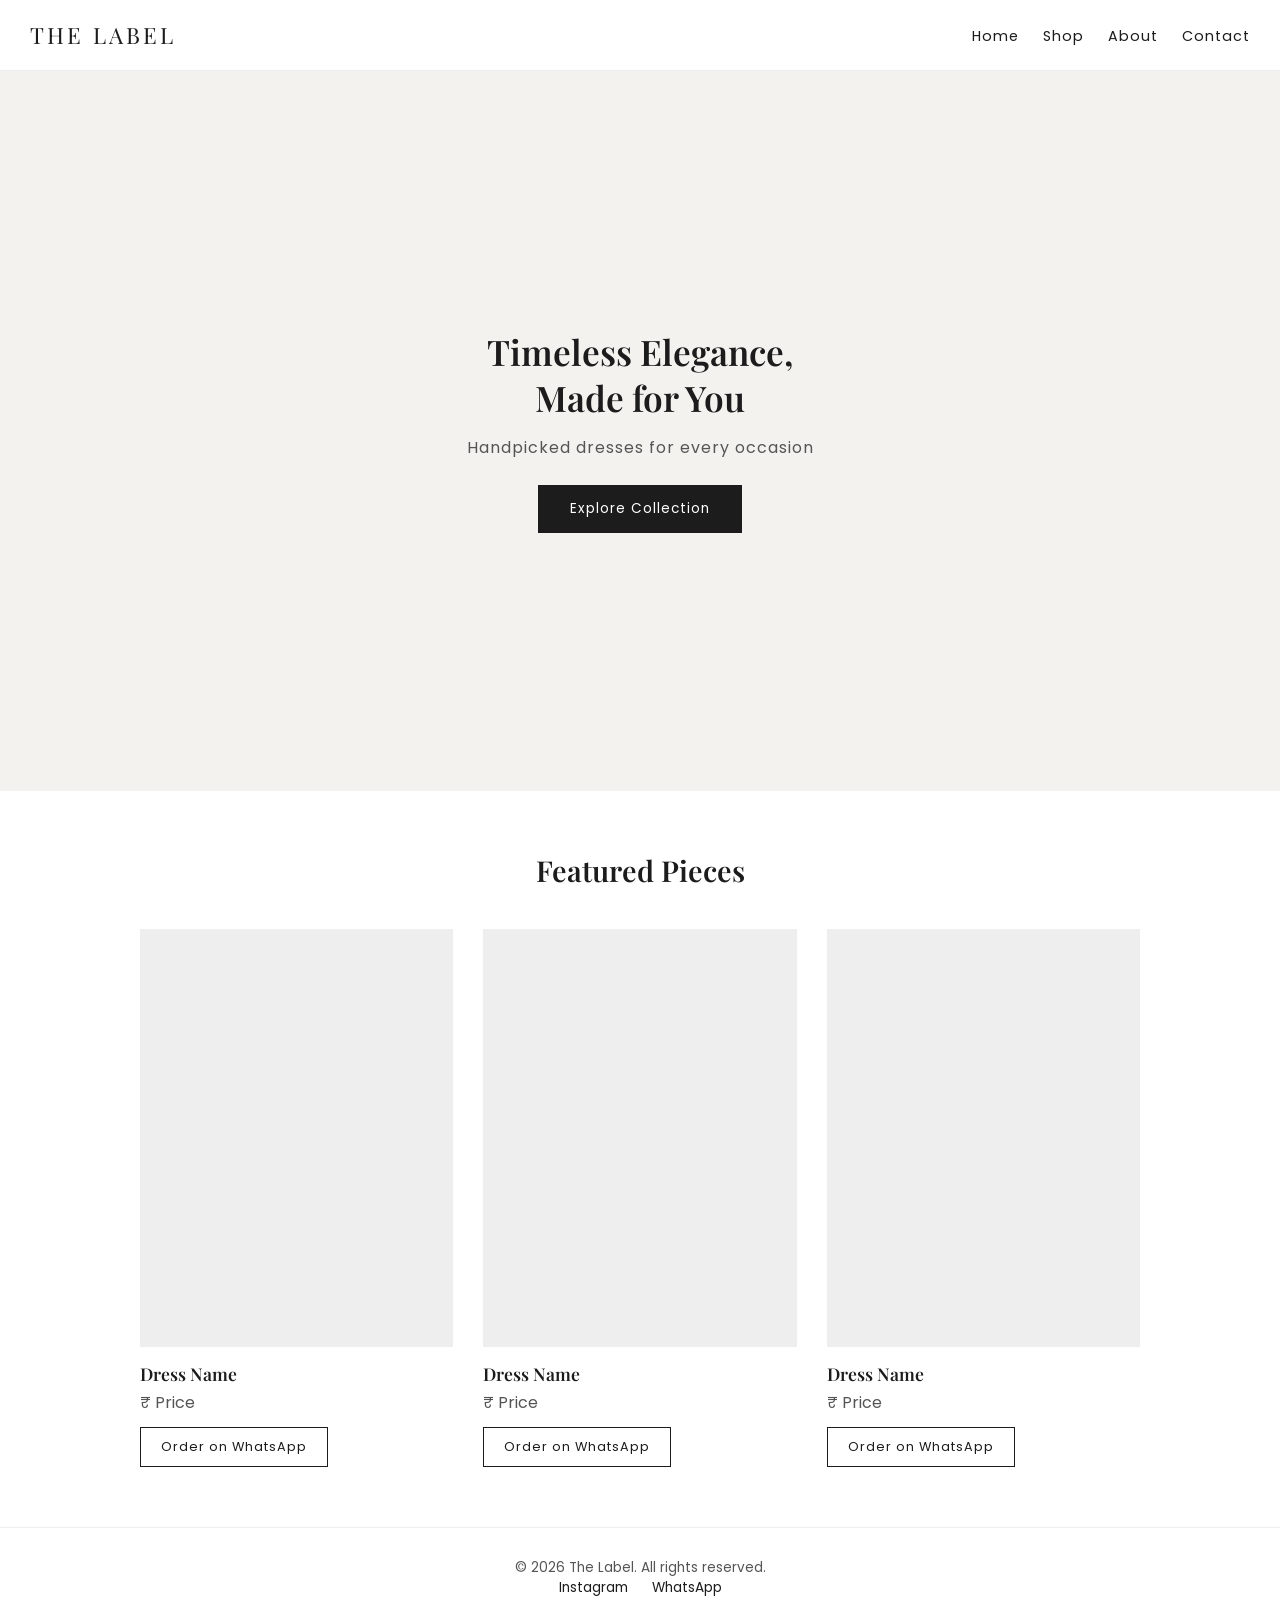
==== index.html @ 202c6c20 "update index.html" ====
<!DOCTYPE html>
<html lang="en">
<head>
<meta charset="UTF-8">
<meta name="viewport" content="width=device-width, initial-scale=1.0">
<title>The Label | Couture Dresses</title>
<link href="https://fonts.googleapis.com/css2?family=Playfair+Display:wght@400;600&family=Poppins:wght@300;400;500&display=swap" rel="stylesheet">
<link rel="stylesheet" href="style.css">
</head>
<body>

  <header class="navbar">
    <div class="logo">THE LABEL</div>
    <nav>
      <a href="index.html">Home</a>
      <a href="shop.html">Shop</a>
      <a href="about.html">About</a>
      <a href="contact.html">Contact</a>
    </nav>
  </header>

  <section class="hero">
    <div class="hero-text">
      <h1>Timeless Elegance,<br>Made for You</h1>
      <p>Handpicked dresses for every occasion</p>
      <a href="shop.html" class="btn">Explore Collection</a>
    </div>
  </section>

  <section class="featured">
    <h2>Featured Pieces</h2>
    <div class="grid">

      <div class="card">
        <div class="img-placeholder"></div>
        <h3>Dress Name</h3>
        <p>₹ Price</p>
        <a href="https://wa.me/91XXXXXXXXXX?text=Hi!%20I'm%20interested%20in%20[Dress%20Name]" class="order-btn">Order on WhatsApp</a>
      </div>

      <div class="card">
        <div class="img-placeholder"></div>
        <h3>Dress Name</h3>
        <p>₹ Price</p>
        <a href="https://wa.me/91XXXXXXXXXX?text=Hi!%20I'm%20interested%20in%20[Dress%20Name]" class="order-btn">Order on WhatsApp</a>
      </div>

      <div class="card">
        <div class="img-placeholder"></div>
        <h3>Dress Name</h3>
        <p>₹ Price</p>
        <a href="https://wa.me/91XXXXXXXXXX?text=Hi!%20I'm%20interested%20in%20[Dress%20Name]" class="order-btn">Order on WhatsApp</a>
      </div>

    </div>
  </section>

  <footer>
    <p>&copy; 2026 The Label. All rights reserved.</p>
    <div class="socials">
      <a href="#">Instagram</a>
      <a href="#">WhatsApp</a>
    </div>
  </footer>

</body>
</html>
---- style.css ----
* {
  margin: 0;
  padding: 0;
  box-sizing: border-box;
}

body {
  font-family: 'Poppins', sans-serif;
  color: #1c1c1c;
  background: #ffffff;
}

h1, h2, h3 {
  font-family: 'Playfair Display', serif;
  font-weight: 600;
}

/* Navbar */
.navbar {
  display: flex;
  justify-content: space-between;
  align-items: center;
  padding: 20px 30px;
  border-bottom: 1px solid #eee;
}

.logo {
  font-family: 'Playfair Display', serif;
  font-size: 1.4rem;
  letter-spacing: 3px;
}

.navbar nav a {
  margin-left: 20px;
  text-decoration: none;
  color: #1c1c1c;
  font-size: 0.9rem;
  letter-spacing: 1px;
}

/* Hero */
.hero {
  height: 80vh;
  background: #f4f2ef;
  display: flex;
  align-items: center;
  justify-content: center;
  text-align: center;
  padding: 20px;
}

.hero-text h1 {
  font-size: 2.2rem;
  line-height: 1.3;
  margin-bottom: 15px;
}

.hero-text p {
  font-size: 1rem;
  color: #555;
  margin-bottom: 25px;
  letter-spacing: 1px;
}

.btn {
  display: inline-block;
  padding: 14px 32px;
  background: #1c1c1c;
  color: #fff;
  text-decoration: none;
  letter-spacing: 1px;
  font-size: 0.85rem;
  transition: 0.3s;
}

.btn:hover {
  background: #444;
}

/* Featured */
.featured {
  padding: 60px 20px;
  text-align: center;
}

.featured h2 {
  font-size: 1.8rem;
  margin-bottom: 40px;
}

.grid {
  display: grid;
  grid-template-columns: 1fr;
  gap: 30px;
  max-width: 1000px;
  margin: 0 auto;
}

@media (min-width: 700px) {
  .grid {
    grid-template-columns: repeat(3, 1fr);
  }
}

.card {
  text-align: left;
}

.img-placeholder {
  width: 100%;
  aspect-ratio: 3/4;
  background: #eee;
  margin-bottom: 15px;
}

.card h3 {
  font-size: 1.1rem;
  margin-bottom: 5px;
}

.card p {
  color: #555;
  margin-bottom: 12px;
}

.order-btn {
  display: inline-block;
  padding: 10px 20px;
  border: 1px solid #1c1c1c;
  color: #1c1c1c;
  text-decoration: none;
  font-size: 0.8rem;
  letter-spacing: 1px;
  transition: 0.3s;
}

.order-btn:hover {
  background: #1c1c1c;
  color: #fff;
}

/* Footer */
footer {
  padding: 30px 20px;
  text-align: center;
  border-top: 1px solid #eee;
  font-size: 0.85rem;
  color: #555;
}

.socials a {
  margin: 0 10px;
  color: #1c1c1c;
  text-decoration: none;
}
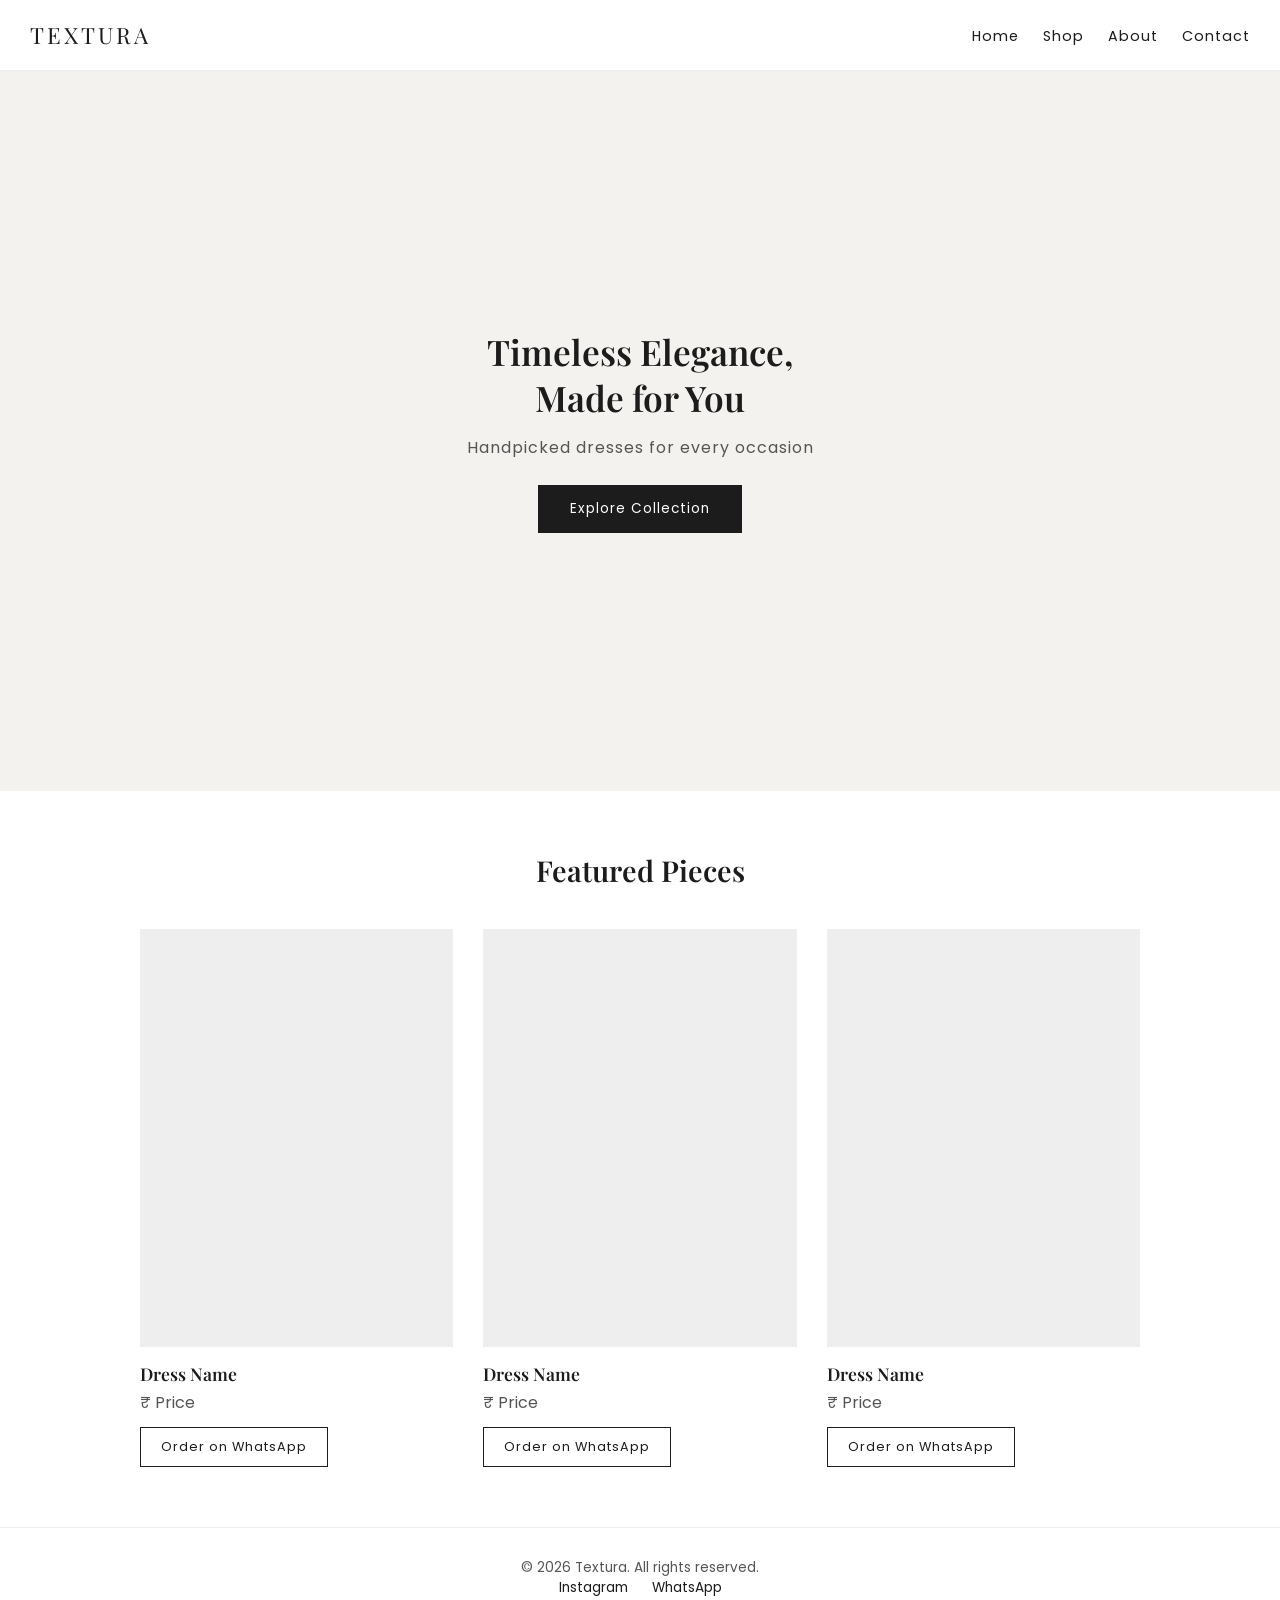
==== commit 210aef6c: "update index.html" ====
--- a/index.html
+++ b/index.html
@@ -3,14 +3,14 @@
 <head>
 <meta charset="UTF-8">
 <meta name="viewport" content="width=device-width, initial-scale=1.0">
-<title>The Label | Couture Dresses</title>
+<title>Textura | Couture Dresses</title>
 <link href="https://fonts.googleapis.com/css2?family=Playfair+Display:wght@400;600&family=Poppins:wght@300;400;500&display=swap" rel="stylesheet">
 <link rel="stylesheet" href="style.css">
 </head>
 <body>
 
   <header class="navbar">
-    <div class="logo">THE LABEL</div>
+    <div class="logo">TEXTURA</div>
     <nav>
       <a href="index.html">Home</a>
       <a href="shop.html">Shop</a>
@@ -56,7 +56,7 @@
   </section>
 
   <footer>
-    <p>&copy; 2026 The Label. All rights reserved.</p>
+    <p>&copy; 2026 Textura. All rights reserved.</p>
     <div class="socials">
       <a href="#">Instagram</a>
       <a href="#">WhatsApp</a>
--- a/style.css
+++ b/style.css
@@ -138,6 +138,194 @@
   background: #1c1c1c;
   color: #fff;
 }
+* {
+  margin: 0;
+  padding: 0;
+  box-sizing: border-box;
+}
+
+body {
+  font-family: 'Poppins', sans-serif;
+  color: #1c1c1c;
+  background: #ffffff;
+}
+
+h1, h2, h3 {
+  font-family: 'Playfair Display', serif;
+  font-weight: 600;
+}
+
+/* Navbar */
+.navbar {
+  display: flex;
+  justify-content: space-between;
+  align-items: center;
+  padding: 20px 30px;
+  border-bottom: 1px solid #eee;
+}
+
+.logo {
+  font-family: 'Playfair Display', serif;
+  font-size: 1.4rem;
+  letter-spacing: 3px;
+}
+
+.navbar nav a {
+  margin-left: 20px;
+  text-decoration: none;
+  color: #1c1c1c;
+  font-size: 0.9rem;
+  letter-spacing: 1px;
+}
+
+/* Hero */
+.hero {
+  height: 80vh;
+  background: #f4f2ef;
+  display: flex;
+  align-items: center;
+  justify-content: center;
+  text-align: center;
+  padding: 20px;
+}
+
+.hero-text h1 {
+  font-size: 2.2rem;
+  line-height: 1.3;
+  margin-bottom: 15px;
+}
+
+.hero-text p {
+  font-size: 1rem;
+  color: #555;
+  margin-bottom: 25px;
+  letter-spacing: 1px;
+}
+
+.btn {
+  display: inline-block;
+  padding: 14px 32px;
+  background: #1c1c1c;
+  color: #fff;
+  text-decoration: none;
+  letter-spacing: 1px;
+  font-size: 0.85rem;
+  transition: 0.3s;
+}
+
+.btn:hover {
+  background: #444;
+}
+
+/* Featured */
+.featured {
+  padding: 60px 20px;
+  text-align: center;
+}
+
+.featured h2 {
+  font-size: 1.8rem;
+  margin-bottom: 40px;
+}
+
+.grid {
+  display: grid;
+  grid-template-columns: 1fr;
+  gap: 30px;
+  max-width: 1000px;
+  margin: 0 auto;
+}
+
+@media (min-width: 700px) {
+  .grid {
+    grid-template-columns: repeat(3, 1fr);
+  }
+}
+
+.card {
+  text-align: left;
+}
+
+.img-placeholder {
+  width: 100%;
+  aspect-ratio: 3/4;
+  background: #eee;
+  margin-bottom: 15px;
+}
+
+.card h3 {
+  font-size: 1.1rem;
+  margin-bottom: 5px;
+}
+
+.card p {
+  color: #555;
+  margin-bottom: 12px;
+}
+
+.order-btn {
+  display: inline-block;
+  padding: 10px 20px;
+  border: 1px solid #1c1c1c;
+  color: #1c1c1c;
+  text-decoration: none;
+  font-size: 0.8rem;
+  letter-spacing: 1px;
+  transition: 0.3s;
+}
+
+.order-btn:hover {
+  background: #1c1c1c;
+  color: #fff;
+}
+
+/* Page header (used on Shop/About/Contact) */
+.page-header {
+  padding: 60px 20px 30px;
+  text-align: center;
+  background: #f4f2ef;
+}
+
+.page-header h1 {
+  font-size: 2rem;
+  margin-bottom: 10px;
+}
+
+.page-header p {
+  color: #555;
+  font-size: 0.95rem;
+}
+
+/* About page */
+.about-content {
+  max-width: 700px;
+  margin: 0 auto;
+  padding: 60px 25px;
+}
+
+.about-text p {
+  font-size: 1rem;
+  line-height: 1.8;
+  color: #333;
+  margin-bottom: 20px;
+}
+
+/* Contact page */
+.contact-content {
+  text-align: center;
+  padding: 60px 20px;
+}
+
+.contact-links {
+  margin-top: 25px;
+}
+
+.contact-links a {
+  margin: 0 12px;
+  color: #1c1c1c;
+  text-decoration: underline;
+  font-size: 0.95rem;
+}
 
 /* Footer */
 footer {
@@ -153,3 +341,18 @@
   color: #1c1c1c;
   text-decoration: none;
 }
+
+/* Footer */
+footer {
+  padding: 30px 20px;
+  text-align: center;
+  border-top: 1px solid #eee;
+  font-size: 0.85rem;
+  color: #555;
+}
+
+.socials a {
+  margin: 0 10px;
+  color: #1c1c1c;
+  text-decoration: none;
+}
